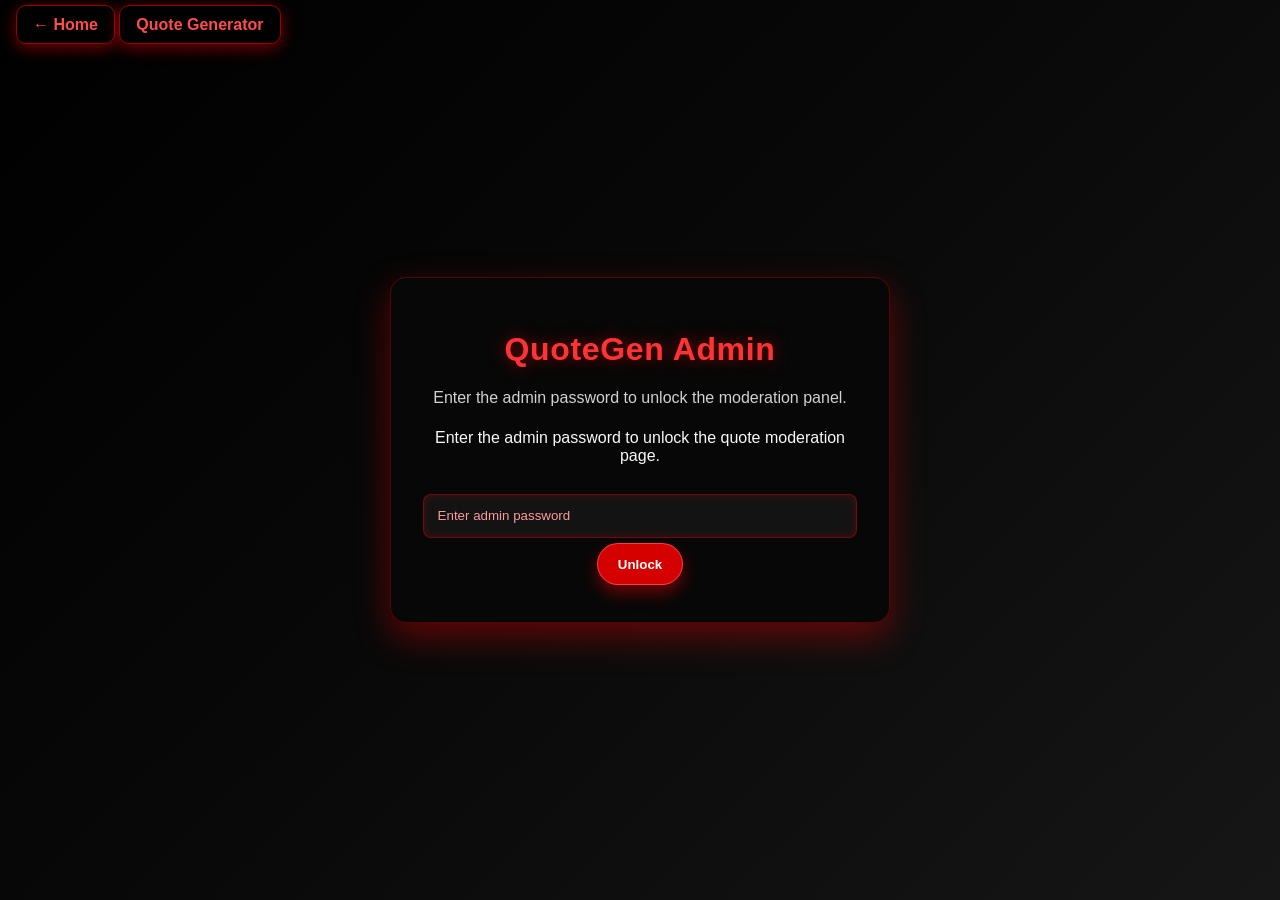
==== admin.html @ 5ed195be "updated website" ====
<!DOCTYPE html>
<html lang="en">
<head>
    <meta charset="UTF-8">
    <meta name="viewport" content="width=device-width, initial-scale=1.0">
    <title>QuoteGen Admin</title>
    <link rel="stylesheet" href="QGPage1.css">
</head>
<body>
    <div class="top-links">
        <a class="back-home" href="index.html">← Home</a>
        <a class="back-home" href="QGPage1.html">Quote Generator</a>
    </div>

    <div class="container">
        <h1>QuoteGen Admin</h1>
        <div id="adminStatus" class="login-status"></div>

        <div id="adminLock" class="admin-lock">
            <p>Enter the admin password to unlock the quote moderation page.</p>
            <input type="password" id="adminPassword" placeholder="Enter admin password">
            <button id="unlockBtn">Unlock</button>
        </div>

        <div id="adminPanel" class="admin-panel hidden">
            <h2>All User Quotes</h2>
            <p>Only authorized users may view and delete quotes added by any registered user.</p>
            <div class="quote-dashboard admin-dashboard">
                <table class="quote-table public-table">
                    <thead>
                        <tr>
                            <th>Quote</th>
                            <th>Author</th>
                            <th>Words</th>
                            <th>Added</th>
                            <th>Actions</th>
                        </tr>
                    </thead>
                    <tbody id="adminQuoteBody"></tbody>
                </table>
            </div>
        </div>
    </div>

    <script src="site.js"></script>
    <script>
        const ADMIN_PASSWORD = 'GenratorQ';
        const adminPasswordInput = document.getElementById('adminPassword');
        const unlockBtn = document.getElementById('unlockBtn');
        const adminStatus = document.getElementById('adminStatus');
        const adminLock = document.getElementById('adminLock');
        const adminPanel = document.getElementById('adminPanel');
        const adminQuoteBody = document.getElementById('adminQuoteBody');

        function isAdminUnlocked() {
            return sessionStorage.getItem('quoteGenAdminUnlocked') === 'true';
        }

        function setAdminUnlocked(value) {
            sessionStorage.setItem('quoteGenAdminUnlocked', value ? 'true' : 'false');
        }

        function showAdminStatus(message, isError = false) {
            adminStatus.innerHTML = `<p>${escapeHtml(message)}</p>`;
            adminStatus.style.color = isError ? '#ff8a8a' : '#d1d1d1';
        }

        function renderAdminPage() {
            if (isAdminUnlocked()) {
                adminLock.classList.add('hidden');
                adminPanel.classList.remove('hidden');
                showAdminStatus('Admin unlocked. You may delete community quotes below.');
                renderAdminQuoteTable();
            } else {
                adminLock.classList.remove('hidden');
                adminPanel.classList.add('hidden');
                showAdminStatus('Enter the admin password to unlock the moderation panel.');
            }
        }

        function getAllQuotesWithSource() {
            const users = getUsers();
            const quoteRows = [];
            const seenKeys = new Set();

            Object.values(users).forEach((user) => {
                if (!Array.isArray(user.quotes)) return;

                user.quotes.forEach((quote, index) => {
                    const key = `${user.username}|${quote.text}|${quote.addedAt}`;
                    seenKeys.add(key);
                    quoteRows.push({
                        type: 'user',
                        username: user.username,
                        displayName: user.displayName,
                        text: quote.text,
                        wordCount: quote.wordCount,
                        addedAt: quote.addedAt,
                        index
                    });
                });
            });

            let legacyQuotes = [];
            try {
                legacyQuotes = JSON.parse(localStorage.getItem('quotes')) || [];
            } catch (error) {
                legacyQuotes = [];
            }

            legacyQuotes.forEach((text, legacyIndex) => {
                const key = `legacy|${text}|${legacyIndex}`;
                if (seenKeys.has(key)) return;
                quoteRows.push({
                    type: 'legacy',
                    username: 'unknown',
                    displayName: 'Unknown',
                    text,
                    wordCount: String(text).split(/\s+/).filter(Boolean).length,
                    addedAt: '',
                    legacyIndex
                });
            });

            return quoteRows.sort((a, b) => {
                if (!a.addedAt) return 1;
                if (!b.addedAt) return -1;
                return new Date(b.addedAt) - new Date(a.addedAt);
            });
        }

        function renderAdminQuoteTable() {
            const quotes = getAllQuotesWithSource();
            adminQuoteBody.innerHTML = '';

            if (quotes.length === 0) {
                const row = document.createElement('tr');
                row.innerHTML = `<td colspan="5">No community quotes are currently stored.</td>`;
                adminQuoteBody.appendChild(row);
                return;
            }

            quotes.forEach((quote) => {
                const row = document.createElement('tr');
                row.dataset.username = quote.username;
                row.dataset.quoteIndex = quote.index;
                row.dataset.type = quote.type;
                if (quote.type === 'legacy') {
                    row.dataset.legacyIndex = quote.legacyIndex;
                }
                row.innerHTML = `
                    <td>${escapeHtml(quote.text)}</td>
                    <td>${escapeHtml(quote.displayName || quote.username)}</td>
                    <td>${quote.wordCount}</td>
                    <td>${formatShortDate(quote.addedAt)}</td>
                    <td><button class="delete-quote-btn" data-type="${quote.type}" data-username="${escapeHtml(quote.username)}" data-index="${quote.index}" data-legacy-index="${quote.legacyIndex || ''}">Delete</button></td>
                `;
                adminQuoteBody.appendChild(row);
            });

            document.querySelectorAll('.delete-quote-btn').forEach((button) => {
                button.addEventListener('click', function () {
                    deleteQuote(
                        this.dataset.username,
                        Number(this.dataset.index),
                        this.dataset.type,
                        this.dataset.legacyIndex !== undefined && this.dataset.legacyIndex !== '' ? Number(this.dataset.legacyIndex) : null
                    );
                });
            });
        }

        function deleteQuote(username, quoteIndex, quoteType, legacyIndex) {
            if (quoteType === 'legacy') {
                let legacyQuotes = [];
                try {
                    legacyQuotes = JSON.parse(localStorage.getItem('quotes')) || [];
                } catch (error) {
                    legacyQuotes = [];
                }

                if (legacyIndex === null || legacyIndex === undefined || !legacyQuotes[legacyIndex]) {
                    showAdminStatus('Unable to delete that legacy quote.', true);
                    return;
                }

                legacyQuotes.splice(legacyIndex, 1);
                localStorage.setItem('quotes', JSON.stringify(legacyQuotes));
                renderAdminQuoteTable();
                showAdminStatus('Legacy quote deleted successfully.');
                return;
            }

            const user = getUser(username);
            if (!user || !Array.isArray(user.quotes) || !user.quotes[quoteIndex]) {
                showAdminStatus('Unable to delete that quote. It may already be removed.', true);
                return;
            }

            user.quotes.splice(quoteIndex, 1);
            saveUser(user);
            renderAdminQuoteTable();
            showAdminStatus('Quote deleted successfully.');
        }

        unlockBtn.addEventListener('click', function () {
            const password = adminPasswordInput.value;
            if (password === ADMIN_PASSWORD) {
                setAdminUnlocked(true);
                renderAdminPage();
            } else {
                showAdminStatus('Incorrect admin password.', true);
            }
        });

        renderAdminPage();
    </script>
</body>
</html>
---- QGPage1.css ----
* {
    box-sizing: border-box;
}

body {
    margin: 0;
    font-family: 'Segoe UI', Tahoma, Geneva, Verdana, sans-serif;
    background: linear-gradient(135deg, #000 0%, #080808 45%, #161616 100%);
    color: #f8f8f8;
    min-height: 100vh;
    display: flex;
    justify-content: center;
    align-items: center;
    padding: 1rem;
}

.top-links {
    position: fixed;
    top: 1rem;
    left: 1rem;
    z-index: 100;
}

.back-home {
    color: #ff4c4c;
    background: rgba(0, 0, 0, 0.6);
    padding: 0.6rem 1rem;
    border: 1px solid rgba(255, 0, 0, 0.6);
    border-radius: 10px;
    text-decoration: none;
    font-weight: 700;
    box-shadow: 0 4px 16px rgba(255, 0, 0, 0.45);
    transition: all 0.2s ease;
}

.back-home:hover {
    color: #fff;
    background: rgba(255, 0, 0, 0.4);
    box-shadow: 0 6px 20px rgba(255, 34, 34, 0.75);
}

.container {
    background: rgba(8, 8, 8, 0.95);
    border: 1px solid rgba(255, 0, 0, 0.3);
    border-radius: 16px;
    padding: 2rem;
    text-align: center;
    width: min(95%, 500px);
    box-shadow: 0 14px 35px rgba(255, 0, 0, 0.35);
}

h1 {
    color: #ff3333;
    margin-bottom: 1.2rem;
    letter-spacing: 0.02em;
    text-shadow: 0 0 16px rgba(255, 0, 0, 0.5);
}

.quote-box {
    background: rgba(17, 17, 17, 0.88);
    border-left: 4px solid #ff2f2f;
    padding: 1.2rem;
    margin-bottom: 1.2rem;
    min-height: 70px;
    color: #f8f8f8;
    display: flex;
    align-items: center;
    justify-content: center;
    font-size: 1.05rem;
    box-shadow: inset 0 0 18px rgba(255, 0, 0, 0.22);
}

button {
    background: #d50000;
    color: #fff;
    border: 1px solid rgba(255, 90, 90, 0.7);
    padding: 0.8rem 1.25rem;
    margin: 0.3rem;
    border-radius: 999px;
    cursor: pointer;
    transition: transform 0.2s ease, box-shadow 0.2s ease, background-color 0.2s ease;
    font-weight: 600;
    box-shadow: 0 8px 16px rgba(255, 0, 0, 0.4);
}

button:hover {
    background: #ff3c3c;
    transform: translateY(-2px);
    box-shadow: 0 12px 20px rgba(255, 51, 51, 0.6);
}

input {
    width: 100%;
    max-width: 100%;
    padding: 0.85rem;
    margin-top: 0.8rem;
    border: 1px solid rgba(255, 0, 0, 0.4);
    border-radius: 8px;
    background: rgba(22, 22, 22, 0.9);
    color: #f8f8f8;
    box-shadow: inset 0 0 10px rgba(255, 0, 0, 0.2);
}

input::placeholder {
    color: #ff9999;
}

.add-quote-section {
    margin-top: 1.8rem;
    background: rgba(45, 0, 0, 0.45);
    border: 1px dashed rgba(255, 0, 0, 0.7);
    border-radius: 12px;
    padding: 1rem 0.95rem;
    box-shadow: 0 12px 26px rgba(255, 0, 0, 0.28);
}

.add-quote-section h2 {
    color: #ff7171;
    margin-bottom: 0.75rem;
    text-shadow: 0 0 8px rgba(255, 65, 65, 0.55);
}

.login-status {
    margin-bottom: 1.2rem;
    color: #f0f0f0;
    line-height: 1.4;
}

.login-form {
    display: flex;
    flex-direction: column;
    gap: 0.9rem;
}

.login-form label {
    color: #f5f5f5;
    font-weight: 600;
}

.verification-section {
    background: rgba(255, 255, 255, 0.04);
    border: 1px solid rgba(255, 0, 0, 0.24);
    border-radius: 12px;
    padding: 1rem;
}

.hidden {
    display: none;
}

.remember-row {
    display: flex;
    align-items: center;
    gap: 0.5rem;
    color: #f0f0f0;
}

.login-note {
    margin-top: 1rem;
    color: #d9d9d9;
    font-size: 0.95rem;
}

.verification-actions {
    display: flex;
    flex-wrap: wrap;
    gap: 0.7rem;
    margin-top: 0.7rem;
}

.verification-hint {
    margin-top: 0.85rem;
    color: #ffd9d9;
    font-size: 0.95rem;
}

.public-quote-section {
    margin-top: 2rem;
}

.public-quote-section h2 {
    color: #ff8a8a;
    margin-bottom: 1rem;
}

.public-table th, .public-table td {
    padding: 0.9rem 1rem;
}

.public-table th {
    background: rgba(255, 0, 0, 0.12);
}

.public-table tbody tr:nth-child(even) {
    background: rgba(255, 255, 255, 0.04);
}

.user-panel {
    margin-bottom: 1.5rem;
}

.user-panel-card {
    background: rgba(255, 255, 255, 0.05);
    border: 1px solid rgba(255, 0, 0, 0.25);
    border-radius: 14px;
    padding: 1rem 1.2rem;
    margin-bottom: 1rem;
    text-align: left;
}

.user-panel-card p {
    margin: 0.45rem 0;
    color: #f0f0f0;
}

.quote-dashboard {
    margin-top: 2rem;
    text-align: left;
}

.quote-dashboard h2 {
    color: #ff6f6f;
    margin-bottom: 1rem;
}

.stats-grid {
    display: grid;
    gap: 1rem;
    margin-bottom: 1rem;
}

.quote-table {
    width: 100%;
    border-collapse: collapse;
    margin-top: 1rem;
    background: rgba(18, 18, 18, 0.95);
    border: 1px solid rgba(255, 0, 0, 0.25);
    border-radius: 12px;
    overflow: hidden;
}

.quote-table th,
.quote-table td {
    padding: 0.95rem 1rem;
    border-bottom: 1px solid rgba(255, 0, 0, 0.14);
}

.quote-table th {
    background: rgba(255, 0, 0, 0.12);
    color: #f9f9f9;
    text-align: left;
}

.quote-table tbody tr:nth-child(even) {
    background: rgba(255, 255, 255, 0.03);
}

.quote-table td {
    color: #e4e4e4;
}

.quote-table td[colspan="3"] {
    text-align: center;
    padding: 1.5rem;
    color: #d1d1d1;
}
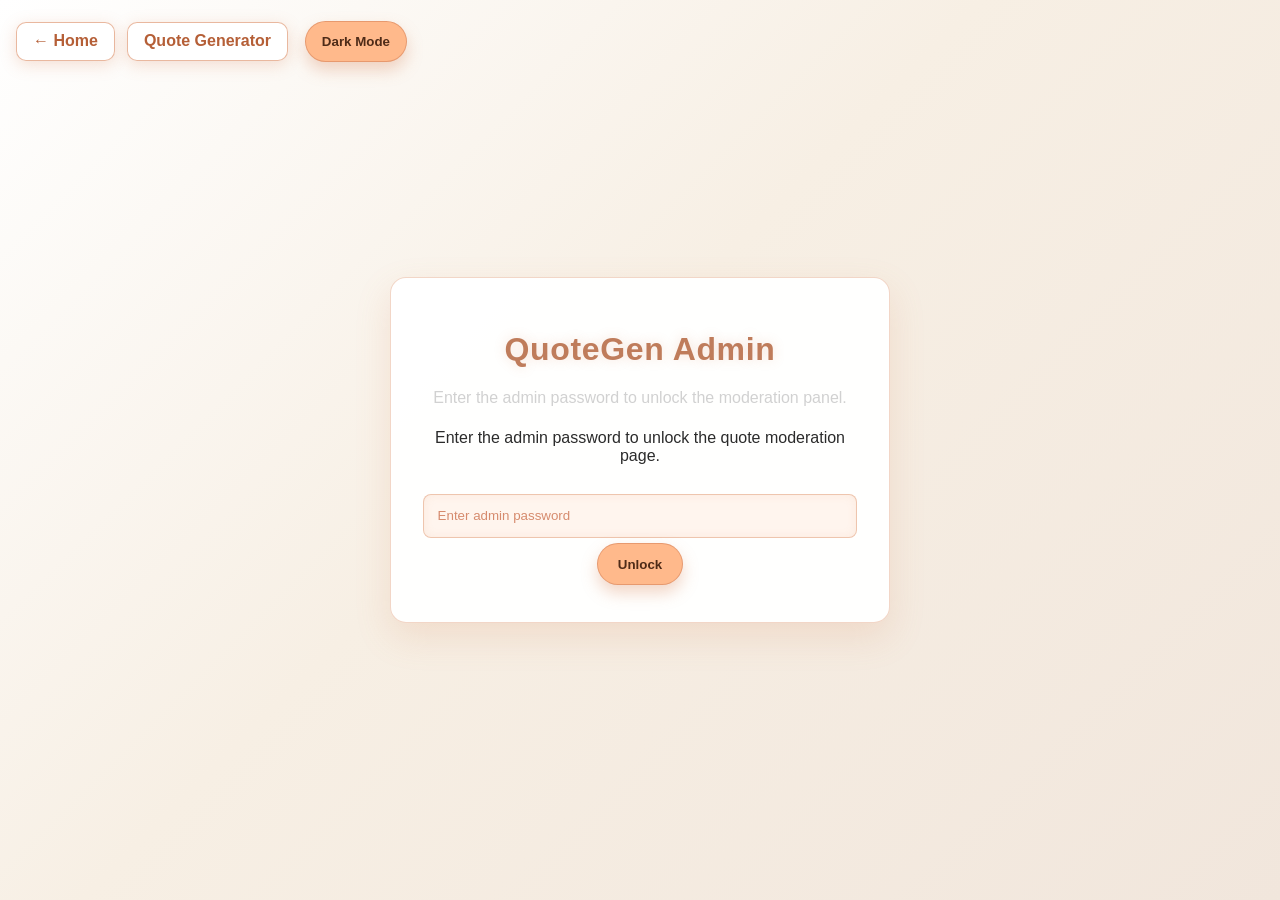
==== commit 06e80d97: "updated website" ====
--- a/admin.html
+++ b/admin.html
@@ -10,6 +10,7 @@
     <div class="top-links">
         <a class="back-home" href="index.html">← Home</a>
         <a class="back-home" href="QGPage1.html">Quote Generator</a>
+        <button id="themeToggle" class="theme-toggle" type="button">Dark Mode</button>
     </div>
 
     <div class="container">
--- a/QGPage1.css
+++ b/QGPage1.css
@@ -5,8 +5,8 @@
 body {
     margin: 0;
     font-family: 'Segoe UI', Tahoma, Geneva, Verdana, sans-serif;
-    background: linear-gradient(135deg, #000 0%, #080808 45%, #161616 100%);
-    color: #f8f8f8;
+    background: linear-gradient(135deg, #ffffff 0%, #f7efe4 45%, #f1e6dc 100%);
+    color: #2b2b2b;
     min-height: 100vh;
     display: flex;
     justify-content: center;
@@ -19,74 +19,93 @@
     top: 1rem;
     left: 1rem;
     z-index: 100;
+    display: flex;
+    flex-wrap: wrap;
+    align-items: center;
+    gap: 0.75rem;
 }
 
 .back-home {
-    color: #ff4c4c;
-    background: rgba(0, 0, 0, 0.6);
+    color: #b55f37;
+    background: rgba(255, 255, 255, 0.92);
     padding: 0.6rem 1rem;
-    border: 1px solid rgba(255, 0, 0, 0.6);
+    border: 1px solid rgba(218, 137, 96, 0.6);
     border-radius: 10px;
     text-decoration: none;
     font-weight: 700;
-    box-shadow: 0 4px 16px rgba(255, 0, 0, 0.45);
+    box-shadow: 0 4px 16px rgba(218, 137, 96, 0.25);
     transition: all 0.2s ease;
 }
 
 .back-home:hover {
-    color: #fff;
-    background: rgba(255, 0, 0, 0.4);
-    box-shadow: 0 6px 20px rgba(255, 34, 34, 0.75);
+    color: #ffffff;
+    background: rgba(255, 161, 122, 0.95);
+    box-shadow: 0 6px 20px rgba(218, 137, 96, 0.35);
+}
+
+.theme-toggle {
+    background: #ffb98b;
+    color: #4e2b18;
+    border: 1px solid rgba(218, 137, 96, 0.65);
+    padding: 0.75rem 1rem;
+    border-radius: 999px;
+    cursor: pointer;
+    transition: transform 0.2s ease, box-shadow 0.2s ease, background-color 0.2s ease;
+    font-weight: 600;
+}
+
+.theme-toggle:hover {
+    background: #ffd3b7;
 }
 
 .container {
-    background: rgba(8, 8, 8, 0.95);
-    border: 1px solid rgba(255, 0, 0, 0.3);
+    background: rgba(255, 255, 255, 0.96);
+    border: 1px solid rgba(218, 137, 96, 0.35);
     border-radius: 16px;
     padding: 2rem;
     text-align: center;
     width: min(95%, 500px);
-    box-shadow: 0 14px 35px rgba(255, 0, 0, 0.35);
+    box-shadow: 0 14px 35px rgba(218, 137, 96, 0.18);
 }
 
 h1 {
-    color: #ff3333;
+    color: #bf7c5b;
     margin-bottom: 1.2rem;
     letter-spacing: 0.02em;
-    text-shadow: 0 0 16px rgba(255, 0, 0, 0.5);
+    text-shadow: 0 0 12px rgba(218, 137, 96, 0.25);
 }
 
 .quote-box {
-    background: rgba(17, 17, 17, 0.88);
-    border-left: 4px solid #ff2f2f;
+    background: rgba(255, 248, 240, 0.95);
+    border-left: 4px solid #f3ae88;
     padding: 1.2rem;
     margin-bottom: 1.2rem;
     min-height: 70px;
-    color: #f8f8f8;
+    color: #3c2c23;
     display: flex;
     align-items: center;
     justify-content: center;
     font-size: 1.05rem;
-    box-shadow: inset 0 0 18px rgba(255, 0, 0, 0.22);
+    box-shadow: inset 0 0 18px rgba(218, 137, 96, 0.14);
 }
 
 button {
-    background: #d50000;
-    color: #fff;
-    border: 1px solid rgba(255, 90, 90, 0.7);
+    background: #ffb98b;
+    color: #4e2b18;
+    border: 1px solid rgba(218, 137, 96, 0.65);
     padding: 0.8rem 1.25rem;
     margin: 0.3rem;
     border-radius: 999px;
     cursor: pointer;
     transition: transform 0.2s ease, box-shadow 0.2s ease, background-color 0.2s ease;
     font-weight: 600;
-    box-shadow: 0 8px 16px rgba(255, 0, 0, 0.4);
+    box-shadow: 0 8px 16px rgba(218, 137, 96, 0.35);
 }
 
 button:hover {
-    background: #ff3c3c;
+    background: #ffd3b7;
     transform: translateY(-2px);
-    box-shadow: 0 12px 20px rgba(255, 51, 51, 0.6);
+    box-shadow: 0 12px 20px rgba(218, 137, 96, 0.45);
 }
 
 input {
@@ -94,35 +113,35 @@
     max-width: 100%;
     padding: 0.85rem;
     margin-top: 0.8rem;
-    border: 1px solid rgba(255, 0, 0, 0.4);
+    border: 1px solid rgba(218, 137, 96, 0.45);
     border-radius: 8px;
-    background: rgba(22, 22, 22, 0.9);
-    color: #f8f8f8;
-    box-shadow: inset 0 0 10px rgba(255, 0, 0, 0.2);
+    background: rgba(255, 245, 238, 0.95);
+    color: #3d2d24;
+    box-shadow: inset 0 0 10px rgba(218, 137, 96, 0.12);
 }
 
 input::placeholder {
-    color: #ff9999;
+    color: #d68b6e;
 }
 
 .add-quote-section {
     margin-top: 1.8rem;
-    background: rgba(45, 0, 0, 0.45);
-    border: 1px dashed rgba(255, 0, 0, 0.7);
+    background: rgba(255, 246, 240, 0.95);
+    border: 1px dashed rgba(218, 137, 96, 0.6);
     border-radius: 12px;
     padding: 1rem 0.95rem;
-    box-shadow: 0 12px 26px rgba(255, 0, 0, 0.28);
+    box-shadow: 0 12px 26px rgba(218, 137, 96, 0.18);
 }
 
 .add-quote-section h2 {
-    color: #ff7171;
+    color: #d38968;
     margin-bottom: 0.75rem;
-    text-shadow: 0 0 8px rgba(255, 65, 65, 0.55);
+    text-shadow: 0 0 8px rgba(218, 137, 96, 0.35);
 }
 
 .login-status {
     margin-bottom: 1.2rem;
-    color: #f0f0f0;
+    color: #4f3b30;
     line-height: 1.4;
 }
 
@@ -133,13 +152,13 @@
 }
 
 .login-form label {
-    color: #f5f5f5;
+    color: #4b382f;
     font-weight: 600;
 }
 
 .verification-section {
-    background: rgba(255, 255, 255, 0.04);
-    border: 1px solid rgba(255, 0, 0, 0.24);
+    background: rgba(255, 248, 241, 0.95);
+    border: 1px solid rgba(218, 137, 96, 0.35);
     border-radius: 12px;
     padding: 1rem;
 }
@@ -152,12 +171,12 @@
     display: flex;
     align-items: center;
     gap: 0.5rem;
-    color: #f0f0f0;
+    color: #5f4638;
 }
 
 .login-note {
     margin-top: 1rem;
-    color: #d9d9d9;
+    color: #76513f;
     font-size: 0.95rem;
 }
 
@@ -170,7 +189,7 @@
 
 .verification-hint {
     margin-top: 0.85rem;
-    color: #ffd9d9;
+    color: #7d5b4a;
     font-size: 0.95rem;
 }
 
@@ -179,7 +198,7 @@
 }
 
 .public-quote-section h2 {
-    color: #ff8a8a;
+    color: #cd8d6f;
     margin-bottom: 1rem;
 }
 
@@ -188,11 +207,11 @@
 }
 
 .public-table th {
-    background: rgba(255, 0, 0, 0.12);
+    background: rgba(255, 206, 181, 0.6);
 }
 
 .public-table tbody tr:nth-child(even) {
-    background: rgba(255, 255, 255, 0.04);
+    background: rgba(255, 246, 239, 0.8);
 }
 
 .user-panel {
@@ -200,8 +219,8 @@
 }
 
 .user-panel-card {
-    background: rgba(255, 255, 255, 0.05);
-    border: 1px solid rgba(255, 0, 0, 0.25);
+    background: rgba(255, 250, 245, 0.95);
+    border: 1px solid rgba(218, 137, 96, 0.25);
     border-radius: 14px;
     padding: 1rem 1.2rem;
     margin-bottom: 1rem;
@@ -210,7 +229,7 @@
 
 .user-panel-card p {
     margin: 0.45rem 0;
-    color: #f0f0f0;
+    color: #4f3b30;
 }
 
 .quote-dashboard {
@@ -219,7 +238,7 @@
 }
 
 .quote-dashboard h2 {
-    color: #ff6f6f;
+    color: #d28968;
     margin-bottom: 1rem;
 }
 
@@ -233,8 +252,8 @@
     width: 100%;
     border-collapse: collapse;
     margin-top: 1rem;
-    background: rgba(18, 18, 18, 0.95);
-    border: 1px solid rgba(255, 0, 0, 0.25);
+    background: rgba(255, 250, 246, 0.95);
+    border: 1px solid rgba(218, 137, 96, 0.25);
     border-radius: 12px;
     overflow: hidden;
 }
@@ -242,22 +261,113 @@
 .quote-table th,
 .quote-table td {
     padding: 0.95rem 1rem;
-    border-bottom: 1px solid rgba(255, 0, 0, 0.14);
+    border-bottom: 1px solid rgba(218, 137, 96, 0.18);
 }
 
 .quote-table th {
+    background: rgba(255, 203, 179, 0.55);
+    color: #5a3a25;
+    text-align: left;
+}
+
+.quote-table tbody tr:nth-child(even) {
+    background: rgba(255, 245, 238, 0.8);
+}
+
+.quote-table td {
+    color: #5b4232;
+}
+
+.dark-mode {
+    background: linear-gradient(135deg, #000 0%, #080808 45%, #161616 100%);
+    color: #f8f8f8;
+}
+
+.dark-mode .container {
+    background: rgba(8, 8, 8, 0.95);
+    border-color: rgba(255, 0, 0, 0.3);
+    box-shadow: 0 14px 35px rgba(255, 0, 0, 0.35);
+}
+
+.dark-mode .top-links {
+    gap: 0.75rem;
+}
+
+.dark-mode .back-home {
+    color: #ff4c4c;
+    background: rgba(0, 0, 0, 0.6);
+    border-color: rgba(255, 0, 0, 0.6);
+    box-shadow: 0 4px 16px rgba(255, 0, 0, 0.45);
+}
+
+.dark-mode .theme-toggle {
+    background: #d50000;
+    color: #fff;
+    border-color: rgba(255, 90, 90, 0.7);
+    box-shadow: 0 8px 16px rgba(255, 0, 0, 0.4);
+}
+
+.dark-mode .theme-toggle:hover {
+    background: #ff3c3c;
+}
+
+.dark-mode .quote-box {
+    background: rgba(17, 17, 17, 0.88);
+    border-left-color: #ff2f2f;
+    color: #f8f8f8;
+}
+
+.dark-mode button {
+    background: #d50000;
+    color: #fff;
+    border-color: rgba(255, 90, 90, 0.7);
+    box-shadow: 0 8px 16px rgba(255, 0, 0, 0.4);
+}
+
+.dark-mode button:hover {
+    background: #ff3c3c;
+}
+
+.dark-mode input {
+    background: rgba(22, 22, 22, 0.9);
+    color: #f8f8f8;
+    border-color: rgba(255, 0, 0, 0.4);
+}
+
+.dark-mode .add-quote-section,
+.dark-mode .verification-section,
+.dark-mode .user-panel-card,
+.dark-mode .quote-table {
+    background: rgba(17, 17, 17, 0.9);
+    border-color: rgba(255, 0, 0, 0.3);
+}
+
+.dark-mode .quote-table th {
     background: rgba(255, 0, 0, 0.12);
     color: #f9f9f9;
-    text-align: left;
-}
-
-.quote-table tbody tr:nth-child(even) {
+}
+
+.dark-mode .quote-table tbody tr:nth-child(even) {
     background: rgba(255, 255, 255, 0.03);
 }
 
-.quote-table td {
+.dark-mode .public-table th {
+    background: rgba(255, 0, 0, 0.12);
+}
+
+.dark-mode .public-table tbody tr:nth-child(even) {
+    background: rgba(255, 255, 255, 0.04);
+}
+
+.dark-mode .login-status,
+.dark-mode .login-note,
+.dark-mode .verification-hint,
+.dark-mode .user-panel-card p,
+.dark-mode .quote-table td,
+.dark-mode .public-table td {
     color: #e4e4e4;
 }
+
 
 .quote-table td[colspan="3"] {
     text-align: center;
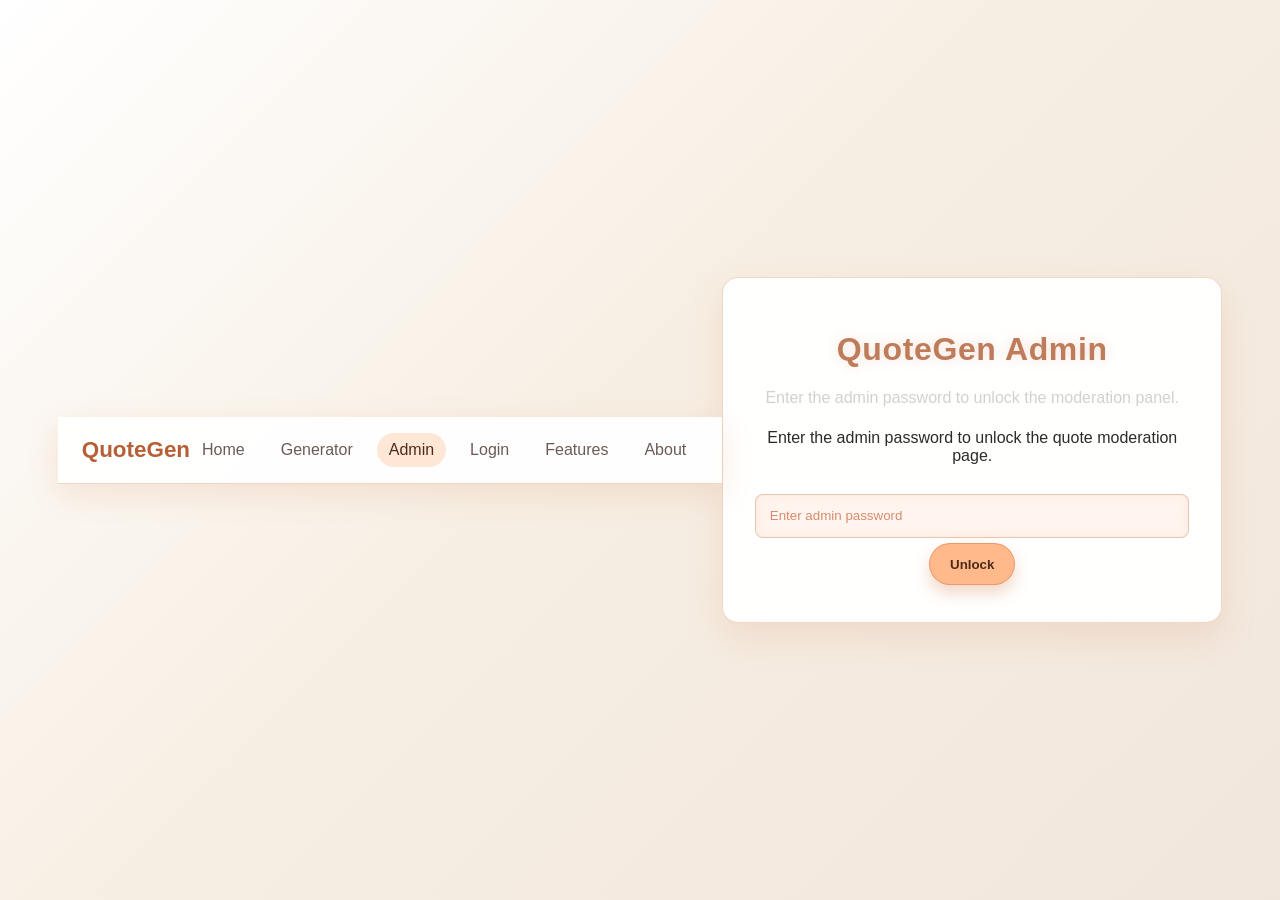
==== commit deae6f5d: "updated website" ====
--- a/admin.html
+++ b/admin.html
@@ -7,11 +7,17 @@
     <link rel="stylesheet" href="QGPage1.css">
 </head>
 <body>
-    <div class="top-links">
-        <a class="back-home" href="index.html">← Home</a>
-        <a class="back-home" href="QGPage1.html">Quote Generator</a>
-        <button id="themeToggle" class="theme-toggle" type="button">Dark Mode</button>
-    </div>
+    <header class="site-header">
+        <div class="logo">QuoteGen</div>
+        <nav class="main-nav">
+            <a href="index.html">Home</a>
+            <a href="QGPage1.html">Generator</a>
+            <a href="admin.html" class="active">Admin</a>
+            <a href="login.html">Login</a>
+            <a href="#features">Features</a>
+            <a href="#about">About</a>
+        </nav>
+    </header>
 
     <div class="container">
         <h1>QuoteGen Admin</h1>
--- a/QGPage1.css
+++ b/QGPage1.css
@@ -23,6 +23,63 @@
     flex-wrap: wrap;
     align-items: center;
     gap: 0.75rem;
+}
+
+.site-header {
+    display: flex;
+    justify-content: space-between;
+    align-items: center;
+    padding: 1rem 1.5rem;
+    border-bottom: 1px solid rgba(218, 137, 96, 0.35);
+    position: sticky;
+    top: 0;
+    background: rgba(255, 255, 255, 0.96);
+    box-shadow: 0 10px 30px rgba(218, 137, 96, 0.18);
+    z-index: 100;
+}
+
+.logo {
+    font-size: 1.4rem;
+    font-weight: 800;
+    color: #b55f37;
+}
+
+.main-nav {
+    display: flex;
+    flex-wrap: wrap;
+    gap: 0.75rem;
+    align-items: center;
+}
+
+.main-nav a {
+    color: #6b5a55;
+    text-decoration: none;
+    padding: 0.5rem 0.75rem;
+    border-radius: 999px;
+    transition: background-color 0.2s ease, color 0.2s ease;
+}
+
+.main-nav a:hover,
+.main-nav a.active {
+    background: rgba(255, 185, 139, 0.35);
+    color: #4e2b18;
+}
+
+@media (max-width: 720px) {
+    .site-header {
+        flex-direction: column;
+        align-items: flex-start;
+        row-gap: 0.75rem;
+    }
+
+    .main-nav {
+        width: 100%;
+    }
+
+    .main-nav a {
+        flex: 1 1 auto;
+        min-width: 120px;
+    }
 }
 
 .back-home {
@@ -359,6 +416,25 @@
     background: rgba(255, 255, 255, 0.04);
 }
 
+@media (max-width: 720px) {
+    .top-links {
+        left: 0.75rem;
+        right: 0.75rem;
+        width: auto;
+        justify-content: flex-start;
+    }
+
+    .top-links a,
+    .top-links button {
+        flex: 1 1 auto;
+        min-width: 120px;
+    }
+
+    .container {
+        padding-top: 5.5rem;
+    }
+}
+
 .dark-mode .login-status,
 .dark-mode .login-note,
 .dark-mode .verification-hint,
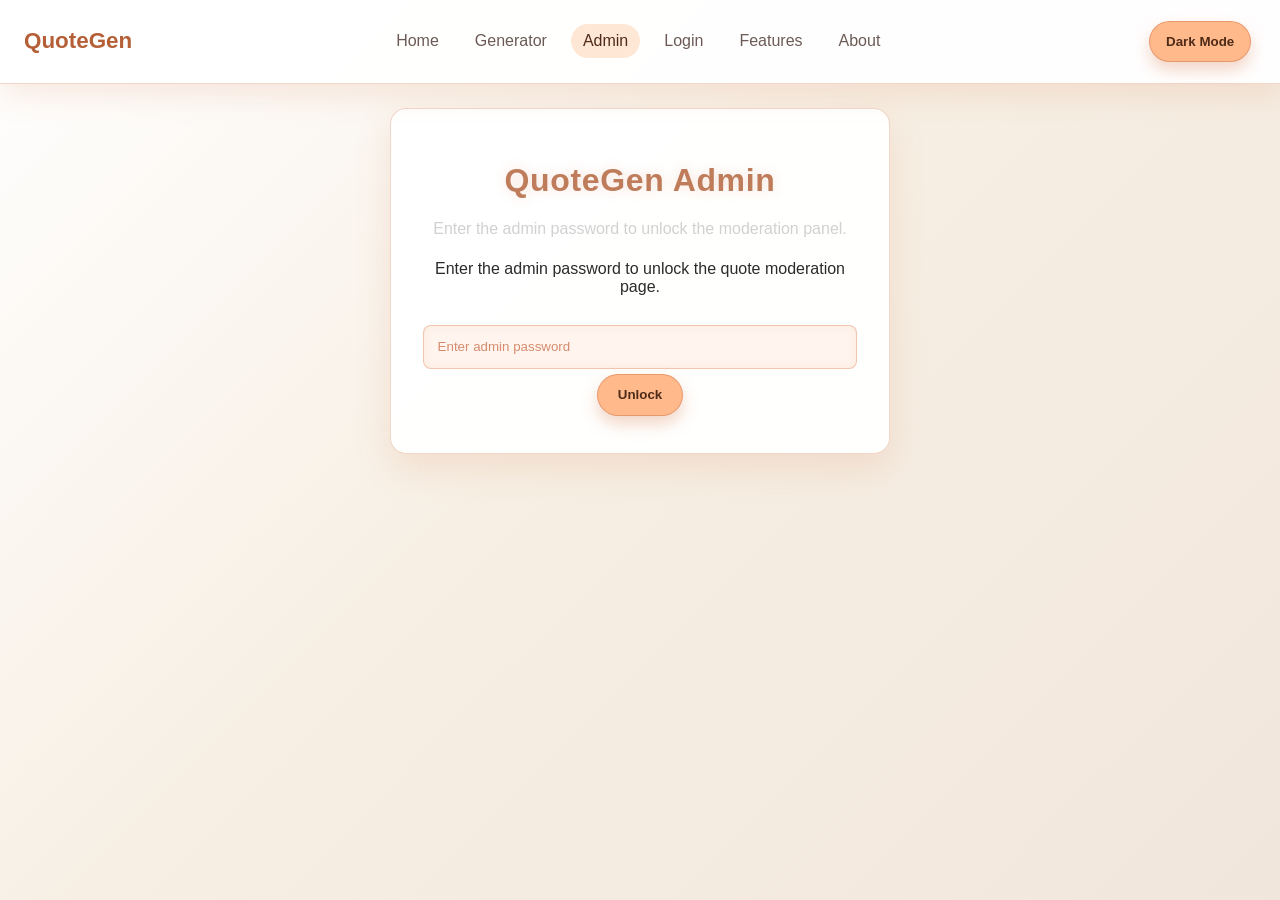
==== commit 30a1f26e: "updated website" ====
--- a/admin.html
+++ b/admin.html
@@ -17,6 +17,7 @@
             <a href="#features">Features</a>
             <a href="#about">About</a>
         </nav>
+        <button id="themeToggle" class="theme-toggle" type="button">Dark Mode</button>
     </header>
 
     <div class="container">
--- a/QGPage1.css
+++ b/QGPage1.css
@@ -8,10 +8,7 @@
     background: linear-gradient(135deg, #ffffff 0%, #f7efe4 45%, #f1e6dc 100%);
     color: #2b2b2b;
     min-height: 100vh;
-    display: flex;
-    justify-content: center;
-    align-items: center;
-    padding: 1rem;
+    padding: 0;
 }
 
 .top-links {
@@ -122,6 +119,7 @@
     padding: 2rem;
     text-align: center;
     width: min(95%, 500px);
+    margin: 1.5rem auto 0;
     box-shadow: 0 14px 35px rgba(218, 137, 96, 0.18);
 }
 
